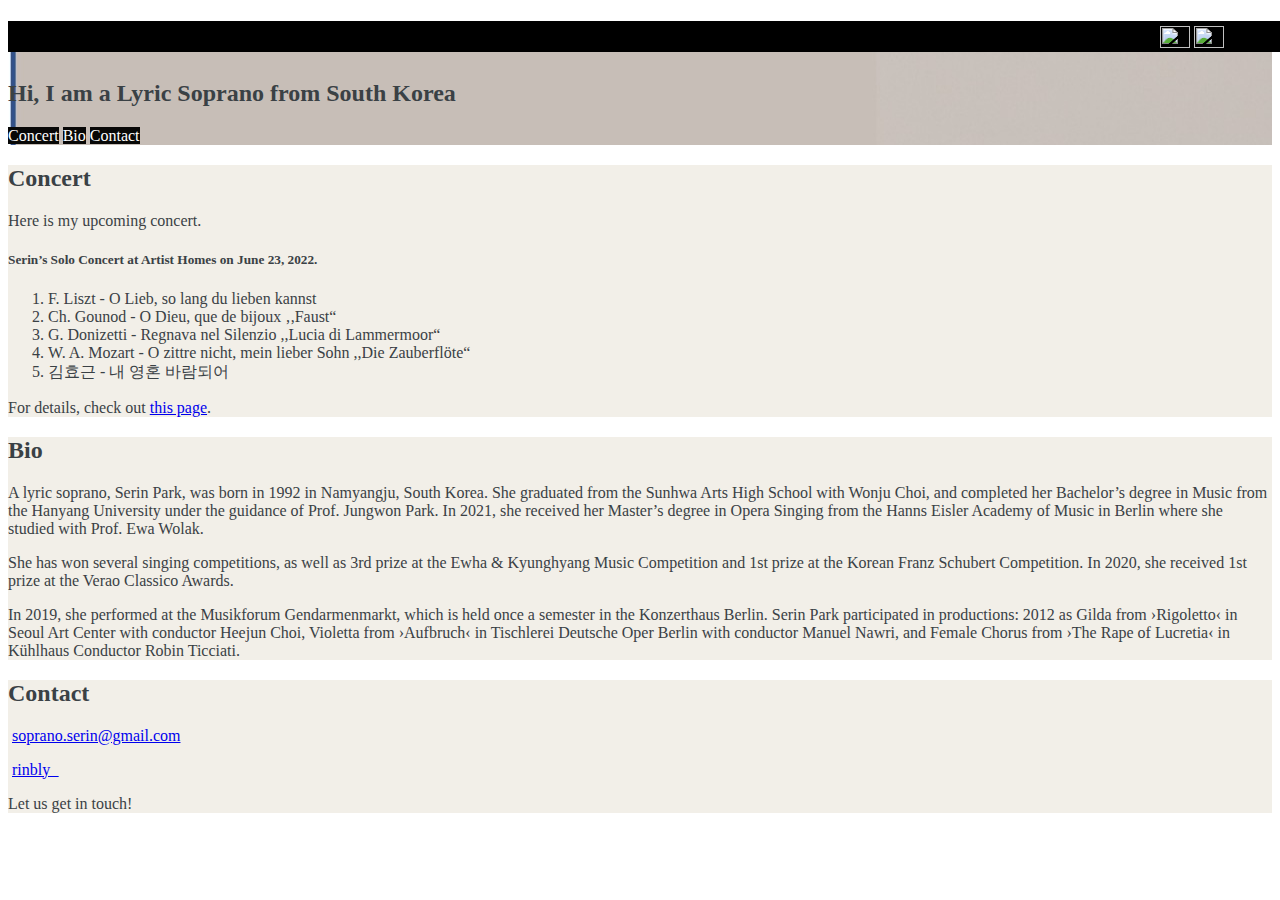
==== en/index.html @ 3c2f76d8 "final?" ====
<!DOCTYPE html>
<html><meta http-equiv="Content-Type" content="text/html" charset="UTF-8" />
<meta http-equiv="X-UA-Compatible" content="IE=edge,chrome=1" />

<title>Lyric Soprano Serin Park</title>





<meta name="referrer" content="no-referrer-when-downgrade" />

<meta name="HandheldFriendly" content="True" />
<meta name="MobileOptimized" content="320" />
<meta name="viewport" content="width=device-width, initial-scale=1.0" />

<link rel="stylesheet" href="https://sopranoserin.xyz/css/screen.css" />
<link rel="stylesheet" href="https://sopranoserin.xyz/css/fonts.css" type="text/css" />
<link
  rel="stylesheet"
  href="https://sopranoserin.xyz/fork-awesome/css/fork-awesome.min.css"
  type="text/css"
/>

<meta property="og:title" content="" />
<meta property="og:description" content="" />
<meta property="og:type" content="website" />
<meta property="og:url" content="https://sopranoserin.xyz/en/" /><meta property="og:site_name" content="Lyric Soprano Serin Park" />


<meta name="twitter:card" content="summary"/>
<meta name="twitter:title" content=""/>
<meta name="twitter:description" content=""/>

<meta itemprop="name" content="">
<meta itemprop="description" content="">





<style>
      
     a:hover {
         color: #b6b84c;
     }

      
     a.btn {
         color: white;
          background-color: #080807;
     }
     a.btn:hover {
          color: black;
          background-color: #d1c48c;
     }

      
     a.fn-item.active {
          color: #b6b84c;
     }
     a.fn-item:hover {
          color: #ced067;
     }

      
     .post-holder.odd {
          background: #B80135;
          color: white;
     }
     .post-holder {
          background: #f2efe8;
     }

     body {
          color: #3A4145;
     }

      
     .site-footer {
          color: #BBC7CC;
          background-color: #22343A;
     }
</style> 





<link rel="stylesheet" href='https://sopranoserin.xyz/css/custom.css'> 





<body><div style="width:100%; background-color: black; z-index: 2; position:absolute">
<div style="width:95%; flex-wrap: wrap; text-align: right; padding-top: 5px; " >
<a href="../de/"><img src="/images/de.png" width="30" height="22"></img></a>
<a href="../en/"><img src="/images/en.png" width="30" height="22"></img></a>
</div></div>




<header id="site-head" style="background-image: url(../images/cover_v2.jpg)">
    <div class="vertical">
        <div id="site-head-content" class="inner">

            <h1 class="blog-title">Serin Park</h1>
            <h2 class="blog-description">Hi, I am a Lyric Soprano from South Korea</h2>

            
                 <a class='btn site-menu' data-title-anchor='concert'>Concert</a>
            
                 <a class='btn site-menu' data-title-anchor='bio'>Bio</a>
            
                 <a class='btn site-menu' data-title-anchor='contact'>Contact</a>
            
            
        </div>
    </div>
</header>
<main class="content" role="main">
    <div class='fixed-nav'>
    </div>
    
    
        <div class='post-holder'>
            <article id='concert' class='post first '>
                <header class="post-header">
                    <h2 class="post-title">Concert</h2>
                </header>
                <section class="post-content">
                    <p>Here is my upcoming concert.</p>
<h5 id="serins-solo-concert-at-artist-homes-on-june-23-2022">Serin&rsquo;s Solo Concert at Artist Homes on June 23, 2022.</h5>
<ol>
<li>F. Liszt - O Lieb, so lang du lieben kannst</li>
<li>Ch. Gounod - O Dieu, que de bijoux ‚,Faust“</li>
<li>G. Donizetti - Regnava nel Silenzio ,,Lucia di Lammermoor“</li>
<li>W. A. Mozart - O zittre nicht, mein lieber Sohn ,,Die Zauberflöte“</li>
<li>김효근 - 내 영혼 바람되어</li>
</ol>
<p>For details, check out <a href="../concerts/artist_homes/en">this page</a>.</p>

                </section>
            </article>
            <div class='post-after'></div>
        </div>
    
        <div class='post-holder'>
            <article id='bio' class='post  '>
                <header class="post-header">
                    <h2 class="post-title">Bio</h2>
                </header>
                <section class="post-content">
                    <p>A lyric soprano, Serin Park, was born in 1992 in Namyangju, South Korea. She graduated from the Sunhwa Arts High School with Wonju Choi, and completed her Bachelor&rsquo;s degree in Music from the Hanyang University under the guidance of Prof. Jungwon Park. In 2021, she received her Master&rsquo;s degree in Opera Singing from the Hanns Eisler Academy of Music in Berlin where she studied with Prof. Ewa Wolak.</p>
<p>She has won several singing competitions, as well as 3rd prize at the Ewha &amp; Kyunghyang Music Competition and 1st prize at the Korean Franz Schubert Competition. In 2020, she received 1st prize at the Verao Classico Awards.</p>
<p>In 2019, she performed at the Musikforum Gendarmenmarkt, which is held once a semester in the Konzerthaus Berlin. Serin Park participated in productions: 2012 as Gilda from ›Rigoletto‹ in Seoul Art Center with conductor Heejun Choi, Violetta from ›Aufbruch‹ in Tischlerei Deutsche Oper Berlin with conductor Manuel Nawri, and Female Chorus from ›The Rape of Lucretia‹ in Kühlhaus Conductor Robin Ticciati.</p>

                </section>
            </article>
            <div class='post-after'></div>
        </div>
    
        <div class='post-holder'>
            <article id='contact' class='post  last'>
                <header class="post-header">
                    <h2 class="post-title">Contact</h2>
                </header>
                <section class="post-content">
                    <p><i class="fa fa-envelope"></i> <a href="mailto:soprano.serin@gmail.com">soprano.serin@gmail.com</a></p>
<p><i class="fa fa-instagram"></i> <a href="https://www.instagram.com/rinbly_/?hl=en">rinbly_</a></p>
<p>Let us get in touch!</p>

                </section>
            </article>
            <div class='post-after'></div>
        </div>
    

</main>

    <script type="text/javascript" src='https://sopranoserin.xyz/js/jquery-1.11.3.min.js'></script>

    
    <script type="text/javascript" src='https://sopranoserin.xyz/js/icons.js'></script>
    <script type="text/javascript" src='https://sopranoserin.xyz/js/index.js'></script>
    
</body>
</html>
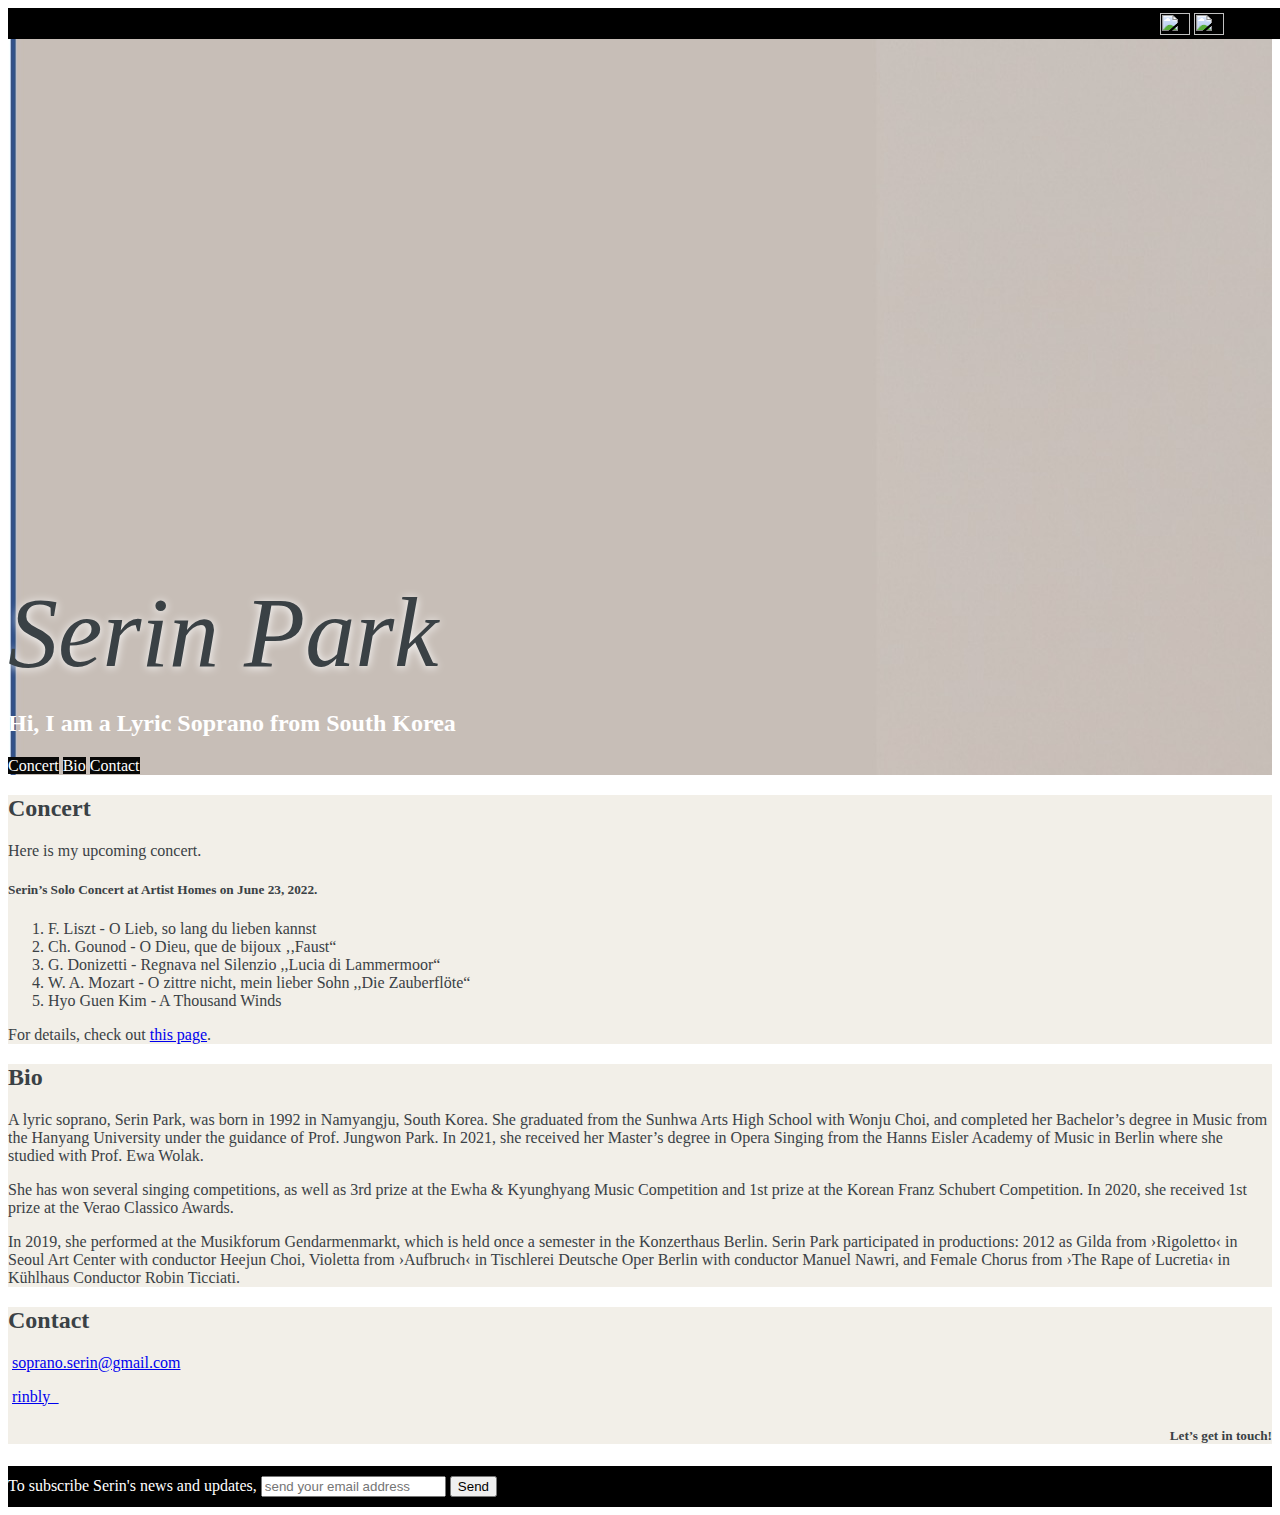
==== commit 8f7bca12: "font" ====
--- a/en/index.html
+++ b/en/index.html
@@ -22,18 +22,6 @@
   type="text/css"
 />
 
-<meta property="og:title" content="" />
-<meta property="og:description" content="" />
-<meta property="og:type" content="website" />
-<meta property="og:url" content="https://sopranoserin.xyz/en/" /><meta property="og:site_name" content="Lyric Soprano Serin Park" />
-
-
-<meta name="twitter:card" content="summary"/>
-<meta name="twitter:title" content=""/>
-<meta name="twitter:description" content=""/>
-
-<meta itemprop="name" content="">
-<meta itemprop="description" content="">
 
 
 
@@ -83,7 +71,28 @@
      }
 </style> 
 
-
+<script type="text/javascript" src="https://cdn.jsdelivr.net/npm/emailjs-com@3/dist/email.min.js"></script>
+<script type="text/javascript">
+   (function() {
+       emailjs.init('user_wEHfj470D3Hay8ABEu1Ne');
+   })();
+</script>
+
+<script type="text/javascript">
+   window.onload = function() {
+       document.getElementById('contact-form').addEventListener('submit', function(event) {
+           event.preventDefault();
+
+           
+           emailjs.sendForm('service_dt1r4gr', 'template_xobaxrg', this)
+               .then(function() {
+                   console.log('SUCCESS!');
+               }, function(error) {
+                   console.log('FAILED...', error);
+               });
+       });
+   }
+</script>
 
 
 
@@ -105,10 +114,9 @@
 <header id="site-head" style="background-image: url(../images/cover_v2.jpg)">
     <div class="vertical">
         <div id="site-head-content" class="inner">
-
-            <h1 class="blog-title">Serin Park</h1>
-            <h2 class="blog-description">Hi, I am a Lyric Soprano from South Korea</h2>
-
+            <div style="padding-top: 500px;">
+            <h1 class="blog-title" style="font-family: 'Brush Script MT', cursive; font-size:100px; font-style:oblique; font-weight: 100; text-shadow: 0 1px 10px #fff; padding-bottom:0px; margin-bottom: 0px">Serin Park</h1>
+            <h2 class="blog-description" style="color:  white; ">Hi, I am a Lyric Soprano from South Korea</h2>
             
                  <a class='btn site-menu' data-title-anchor='concert'>Concert</a>
             
@@ -116,7 +124,7 @@
             
                  <a class='btn site-menu' data-title-anchor='contact'>Contact</a>
             
-            
+            </div>
         </div>
     </div>
 </header>
@@ -138,7 +146,7 @@
 <li>Ch. Gounod - O Dieu, que de bijoux ‚,Faust“</li>
 <li>G. Donizetti - Regnava nel Silenzio ,,Lucia di Lammermoor“</li>
 <li>W. A. Mozart - O zittre nicht, mein lieber Sohn ,,Die Zauberflöte“</li>
-<li>김효근 - 내 영혼 바람되어</li>
+<li>Hyo Guen Kim - A Thousand Winds</li>
 </ol>
 <p>For details, check out <a href="../concerts/artist_homes/en">this page</a>.</p>
 
@@ -170,7 +178,17 @@
                 <section class="post-content">
                     <p><i class="fa fa-envelope"></i> <a href="mailto:soprano.serin@gmail.com">soprano.serin@gmail.com</a></p>
 <p><i class="fa fa-instagram"></i> <a href="https://www.instagram.com/rinbly_/?hl=en">rinbly_</a></p>
-<p>Let us get in touch!</p>
+
+
+<div style="text-align: right">
+
+
+<h5 id="lets-get-in-touch">Let&rsquo;s get in touch!</h5>
+
+
+</div>
+
+
 
                 </section>
             </article>
@@ -179,6 +197,17 @@
     
 
 </main>
+<div style="background-color: black; color:white; margin: 0px 0px 0px 0px; padding: 0px 0px 0px 0px;">
+<article class="post" style="margin-top: 0px; padding-top: 10px; padding-bottom: 10px">
+    <form id="contact-form">
+    	To subscribe Serin's news and updates,
+        <input class="email_box" type="email" name="address" placeholder="send your email address">
+        <input class="send_box" type="submit" value="Send">
+    </form>
+</article>
+</div>
+
+
 
     <script type="text/javascript" src='https://sopranoserin.xyz/js/jquery-1.11.3.min.js'></script>
 
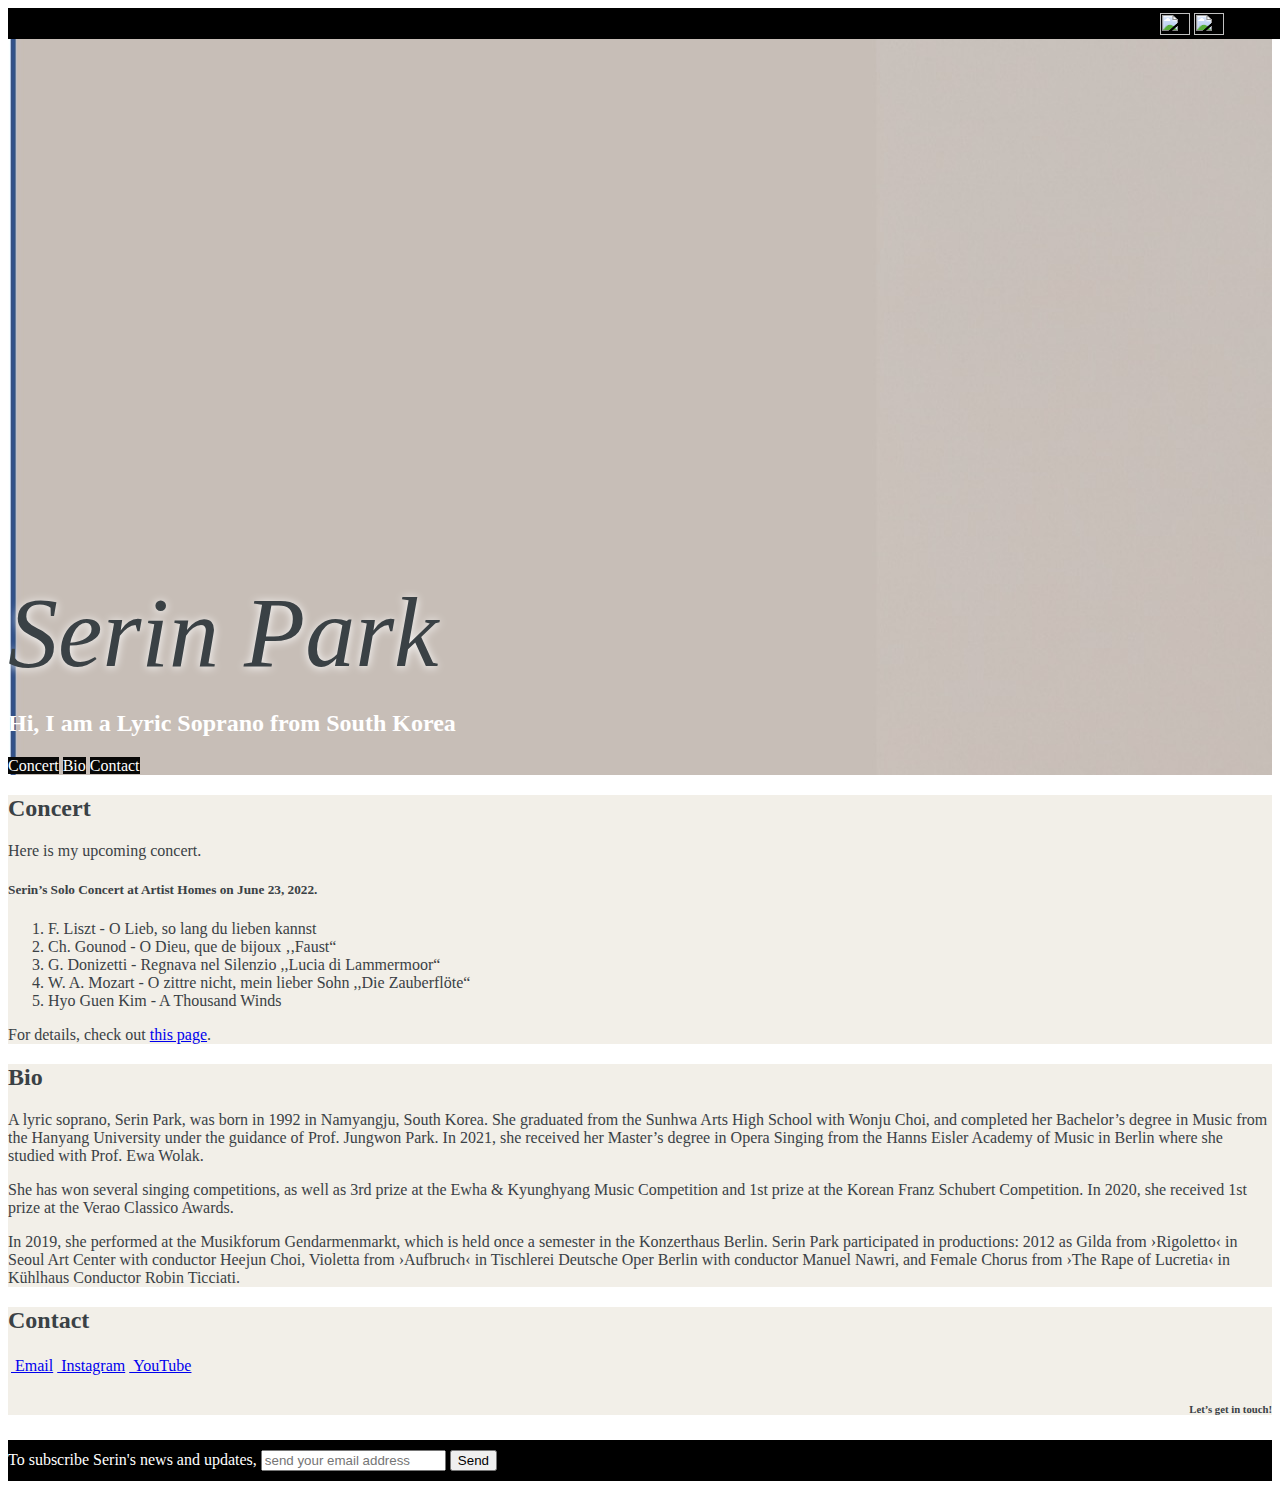
==== commit ec39e984: "add youtube" ====
--- a/en/index.html
+++ b/en/index.html
@@ -176,14 +176,27 @@
                     <h2 class="post-title">Contact</h2>
                 </header>
                 <section class="post-content">
-                    <p><i class="fa fa-envelope"></i> <a href="mailto:soprano.serin@gmail.com">soprano.serin@gmail.com</a></p>
-<p><i class="fa fa-instagram"></i> <a href="https://www.instagram.com/rinbly_/?hl=en">rinbly_</a></p>
+                    <table>
+	<tr>
+		<b>
+		<td style="background-color: transparent; text-align: center; ">
+			<a href="mailto:soprano.serin@gmail.com"><icon class="fa fa-envelope">&nbsp;Email</icon></a>
+		</td>
+		<td style="background-color: transparent; text-align: center;">
+    		<a href="https://www.instagram.com/soprano_serin/" target="_blank"><icon class="fa fa-instagram">&nbsp;Instagram</icon></a>
+    	</td><td style="background-color: transparent; text-align: center;" >
+    		<a href="https://www.youtube.com/channel/UC-SAEWvZJ-8yqOT1Ca431jQ" target="_blank"><icon class="fa fa-youtube-play">&nbsp;YouTube</icon></a>
+		</td>
+		</b>
+	</tr>
+</table>
+
 
 
 <div style="text-align: right">
 
 
-<h5 id="lets-get-in-touch">Let&rsquo;s get in touch!</h5>
+<h6 id="lets-get-in-touch">Let&rsquo;s get in touch!</h6>
 
 
 </div>
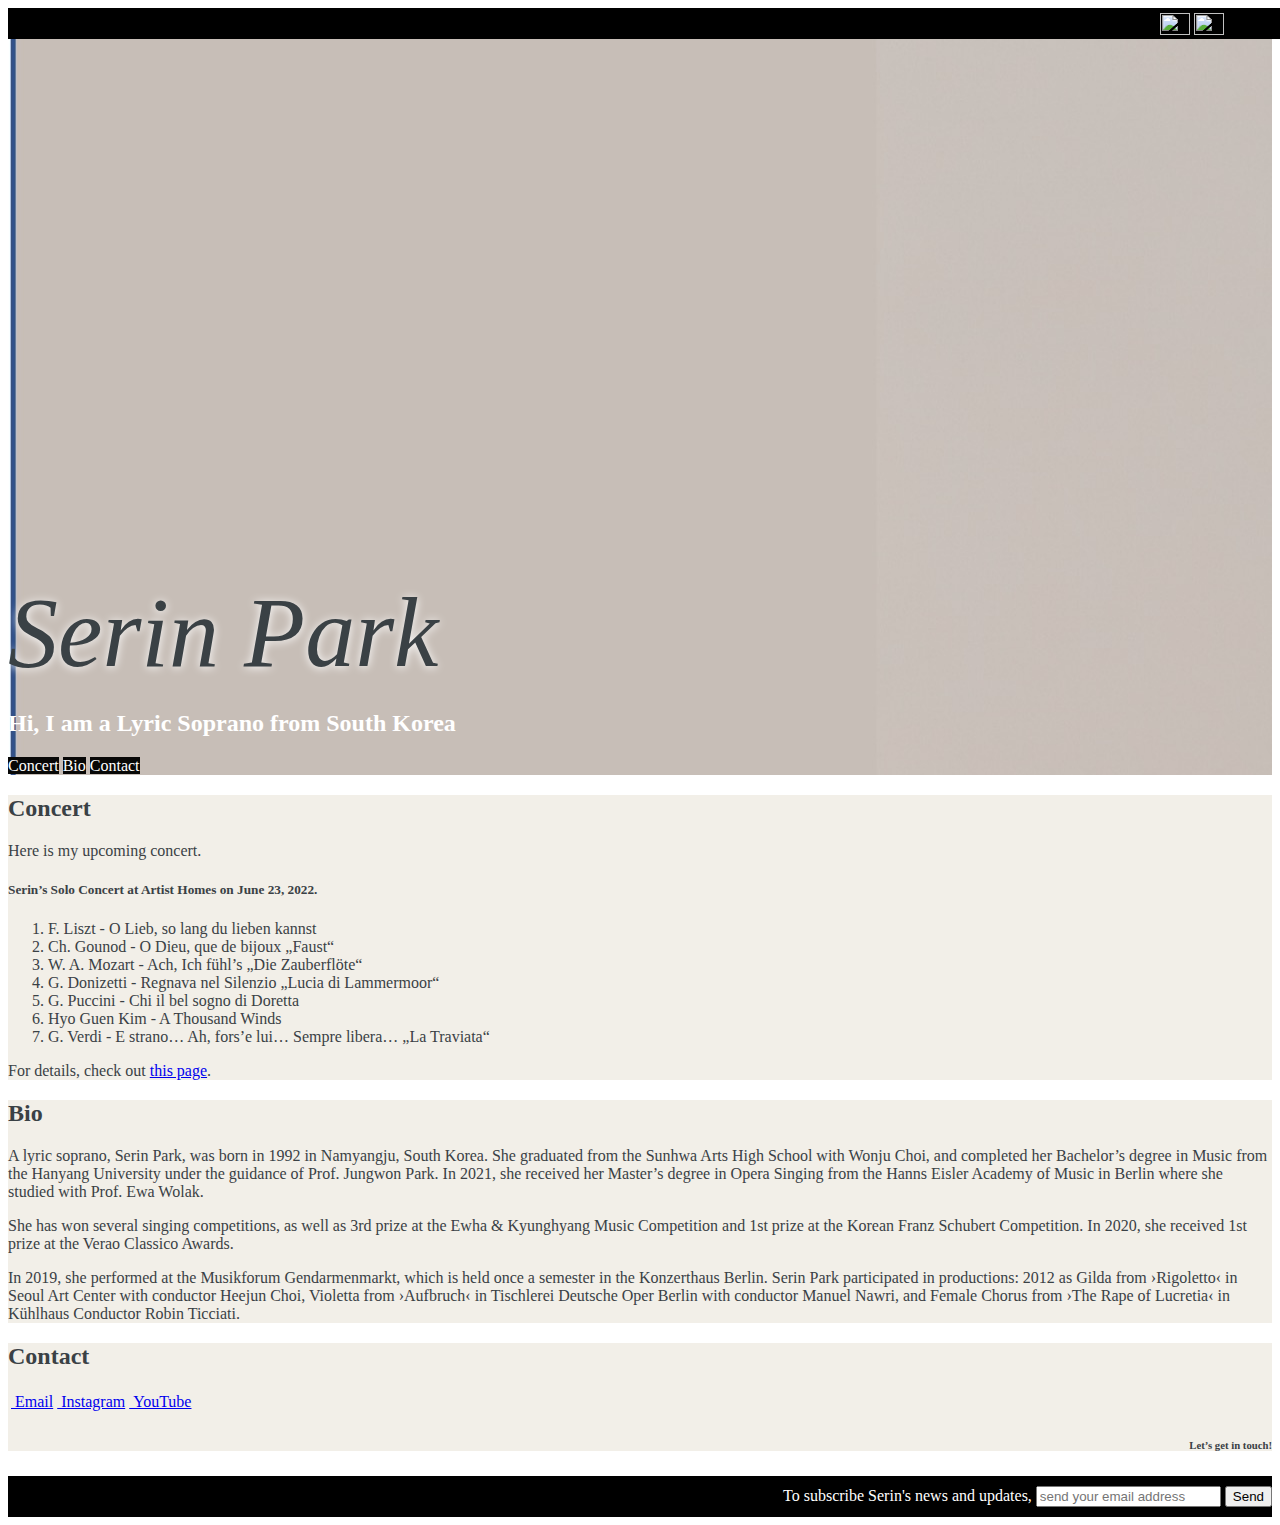
==== commit 600de473: "test" ====
--- a/en/index.html
+++ b/en/index.html
@@ -143,10 +143,12 @@
 <h5 id="serins-solo-concert-at-artist-homes-on-june-23-2022">Serin&rsquo;s Solo Concert at Artist Homes on June 23, 2022.</h5>
 <ol>
 <li>F. Liszt - O Lieb, so lang du lieben kannst</li>
-<li>Ch. Gounod - O Dieu, que de bijoux ‚,Faust“</li>
-<li>G. Donizetti - Regnava nel Silenzio ,,Lucia di Lammermoor“</li>
-<li>W. A. Mozart - O zittre nicht, mein lieber Sohn ,,Die Zauberflöte“</li>
+<li>Ch. Gounod - O Dieu, que de bijoux „Faust“</li>
+<li>W. A. Mozart - Ach, Ich fühl’s „Die Zauberflöte“</li>
+<li>G. Donizetti - Regnava nel Silenzio „Lucia di Lammermoor“</li>
+<li>G. Puccini - Chi il bel sogno di Doretta</li>
 <li>Hyo Guen Kim - A Thousand Winds</li>
+<li>G. Verdi - E strano… Ah, fors’e lui… Sempre libera… „La Traviata“</li>
 </ol>
 <p>For details, check out <a href="../concerts/artist_homes/en">this page</a>.</p>
 
@@ -211,7 +213,7 @@
 
 </main>
 <div style="background-color: black; color:white; margin: 0px 0px 0px 0px; padding: 0px 0px 0px 0px;">
-<article class="post" style="margin-top: 0px; padding-top: 10px; padding-bottom: 10px">
+<article class="post" style="margin-top: 0px; padding-top: 10px; padding-bottom: 10px; font-size: 12pt; text-align: right">
     <form id="contact-form">
     	To subscribe Serin's news and updates,
         <input class="email_box" type="email" name="address" placeholder="send your email address">
